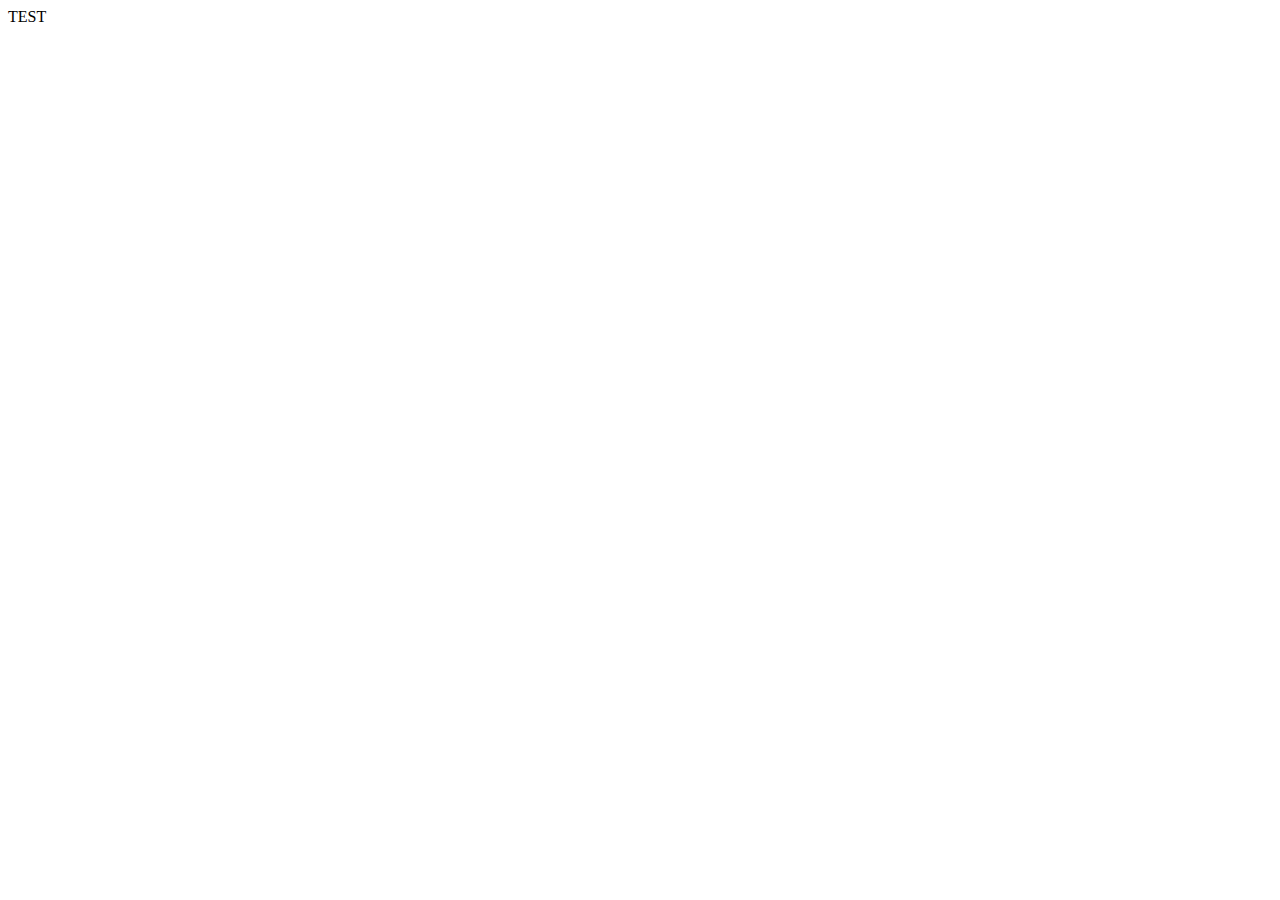
==== index.html @ b6602bdd "update" ====
<!DOCTYPE html>
<html lang="fr">
<head>
	<meta charset="UTF-8">
	<meta http-equiv="X-UA-Compatible" content="IE=edge">
	<meta name="viewport" content="width=device-width, initial-scale=1.0">
	<title>MP2I - FSM</title>
</head>
<body>
	TEST
</body>
</html>
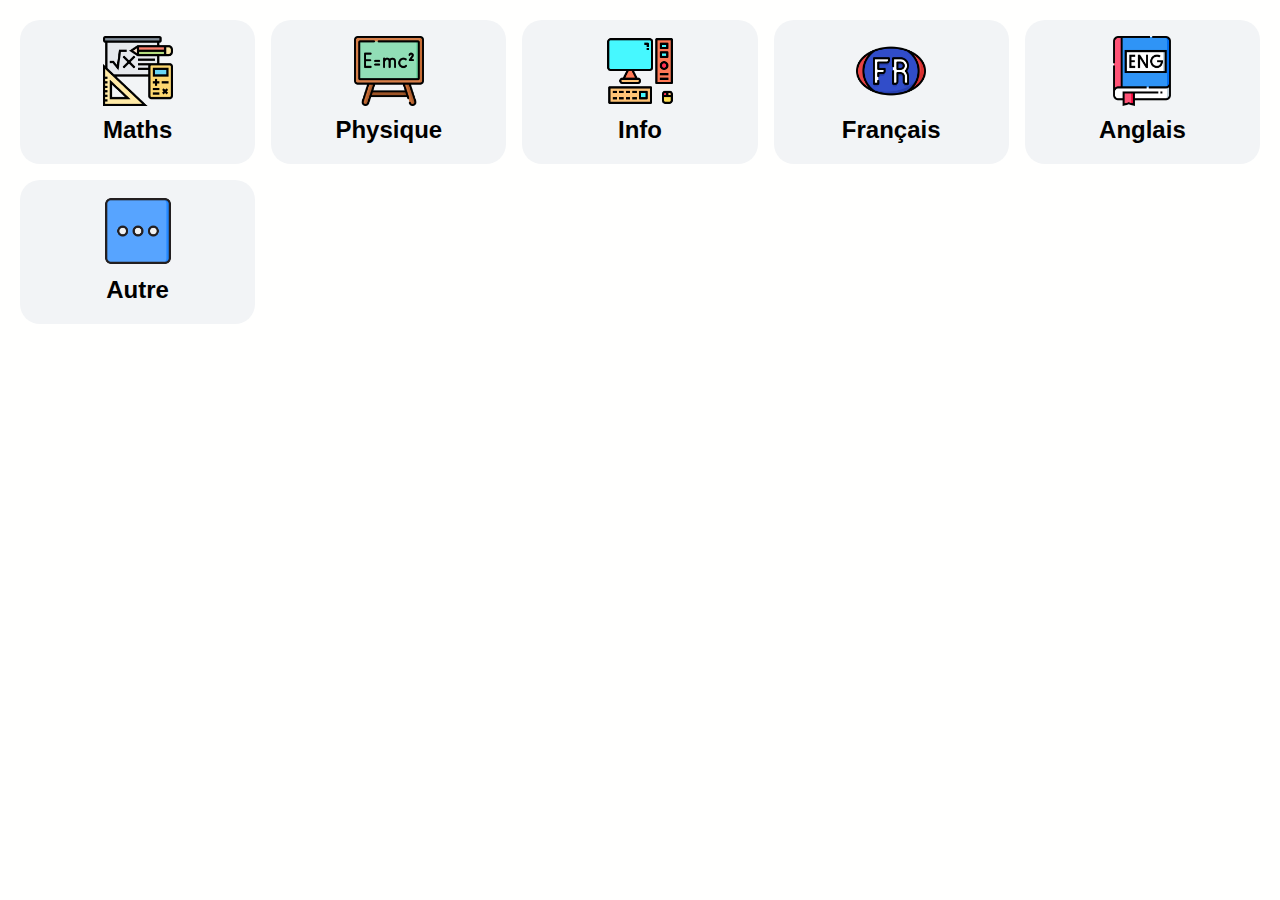
==== commit bac0a24a: "update" ====
--- a/index.html
+++ b/index.html
@@ -5,8 +5,55 @@
 	<meta http-equiv="X-UA-Compatible" content="IE=edge">
 	<meta name="viewport" content="width=device-width, initial-scale=1.0">
 	<title>MP2I - FSM</title>
+
+	<!-- CSS -->
+	<link rel="stylesheet" href="./css/index.css">
+
+	<link rel="icon" type="image/x-icon" href="./assets/img/icon.png">
 </head>
 <body>
-	TEST
+	
+	<div class="rows">
+
+		<div class="item">
+			<a href="./maths.html">
+				<img class="icon" src="./assets/img/maths.png" />
+				<p class="title">Maths</p>
+			</a>
+		</div>
+		<div class="item">
+			<a href="./physique.html">
+				<img class="icon" src="./assets/img/physics.png" />
+				<p class="title">Physique</p>
+			</a>
+		</div>
+		<div class="item">
+			<a href="./info.html">
+				<img class="icon" src="./assets/img/info.png" />
+				<p class="title">Info</p>
+			</a>
+		</div>
+		<div class="item">
+			<a href="./francais.html">
+				<img class="icon" src="./assets/img/fr.png" />
+				<p class="title">Français</p>
+			</a>
+		</div>
+		<div class="item">
+			<a href="./anglais.html">
+				<img class="icon" src="./assets/img/eng.png" />
+				<p class="title">Anglais</p>
+			</a>
+		</div>
+		<div class="item">
+			<a href="./autre.html">
+				<img class="icon" src="./assets/img/other.png" />
+				<p class="title">Autre</p>
+			</a>
+		</div>
+		
+
+	</div>
+
 </body>
 </html>--- a/css/index.css
+++ b/css/index.css
@@ -0,0 +1,67 @@
+body {
+  top: 0;
+  margin: 20px 20px;
+  background-color: #fffffe;
+  font-family: Arial, sans-serif;
+}
+body .rows {
+  max-width: 100%;
+  display: grid;
+  grid-gap: 1rem;
+}
+body .rows .item {
+  background-color: #f2f4f6;
+  border-radius: 20px;
+  display: flex;
+  flex-direction: column;
+  align-items: center;
+  color: #00214d;
+  padding: 1rem;
+  height: 7rem;
+}
+body .rows .item a {
+  width: 100%;
+  text-decoration: none;
+  display: flex;
+  flex-direction: column;
+  align-items: center;
+}
+body .rows .item:hover {
+  cursor: pointer;
+  background-color: #e6e8ea;
+  transition: all 0.2s ease-in-out;
+}
+body .rows .item .icon {
+  width: 70px;
+}
+body .rows .item .title {
+  font-size: 1.5rem;
+  font-weight: 600;
+  color: #000000;
+  margin: 10px 0;
+}
+@media (max-width: 500px) {
+  body .rows {
+    grid-template-columns: repeat(1, 1fr);
+  }
+}
+@media (min-width: 300px) {
+  body .rows {
+    grid-template-columns: repeat(2, 1fr);
+  }
+}
+@media (min-width: 500px) {
+  body .rows {
+    grid-template-columns: repeat(3, 1fr);
+  }
+}
+@media (min-width: 700px) {
+  body .rows {
+    grid-template-columns: repeat(4, 1fr);
+  }
+}
+@media (min-width: 900px) {
+  body .rows {
+    grid-template-columns: repeat(5, 1fr);
+  }
+}/*# sourceMappingURL=index.css.map */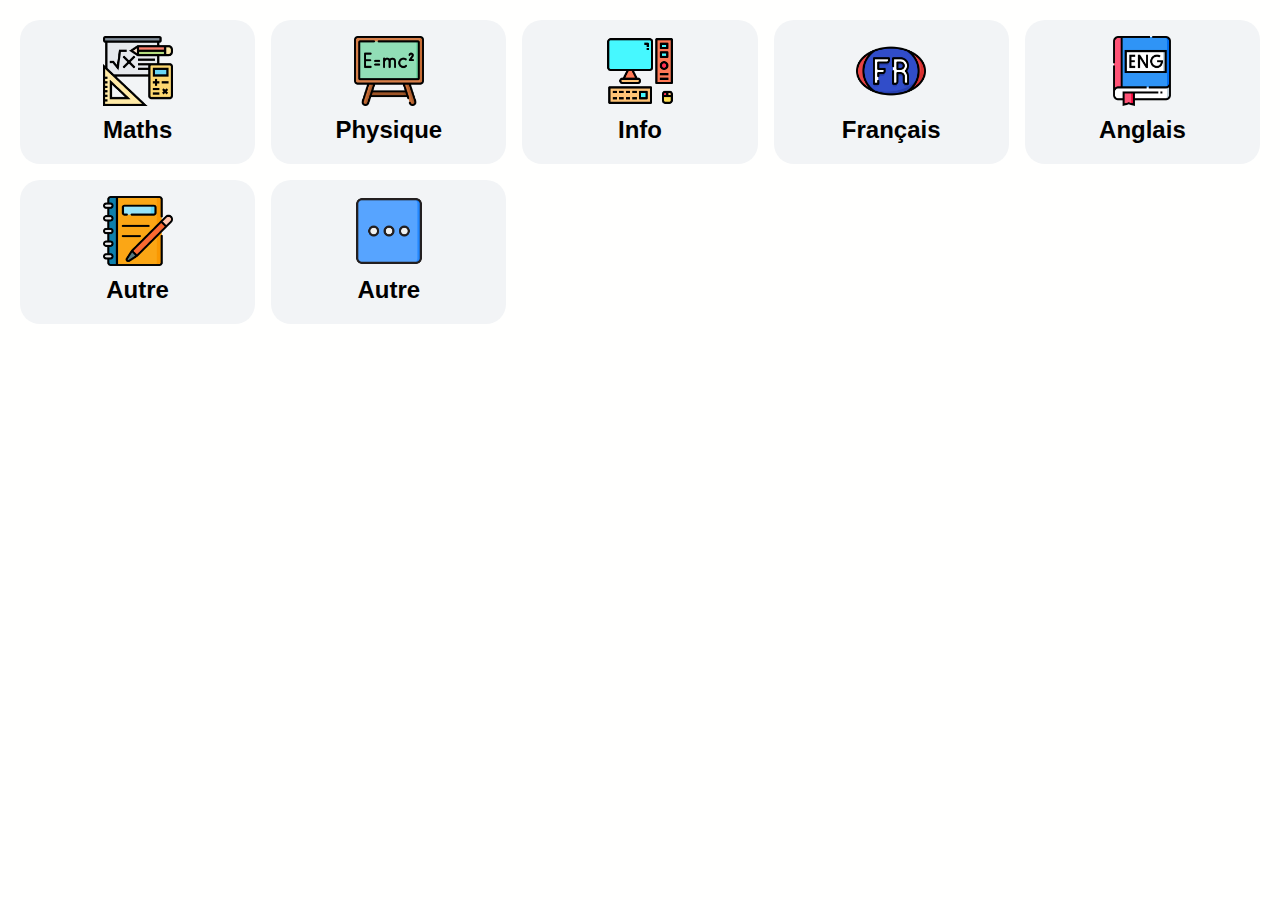
==== commit 12f8274d: "add mystudylife + franceioi" ====
--- a/index.html
+++ b/index.html
@@ -46,6 +46,12 @@
 			</a>
 		</div>
 		<div class="item">
+			<a href="https://app.mystudylife.com/dashboard">
+				<img class="icon" src="./assets/img/notebook.png" />
+				<p class="title">Autre</p>
+			</a>
+		</div>
+		<div class="item">
 			<a href="./autre.html">
 				<img class="icon" src="./assets/img/other.png" />
 				<p class="title">Autre</p>
--- a/css/index.css
+++ b/css/index.css
@@ -21,6 +21,7 @@
 }
 body .rows .item a {
   width: 100%;
+  height: 100%;
   text-decoration: none;
   display: flex;
   flex-direction: column;
@@ -39,6 +40,7 @@
   font-weight: 600;
   color: #000000;
   margin: 10px 0;
+  bottom: 0px;
 }
 @media (max-width: 500px) {
   body .rows {
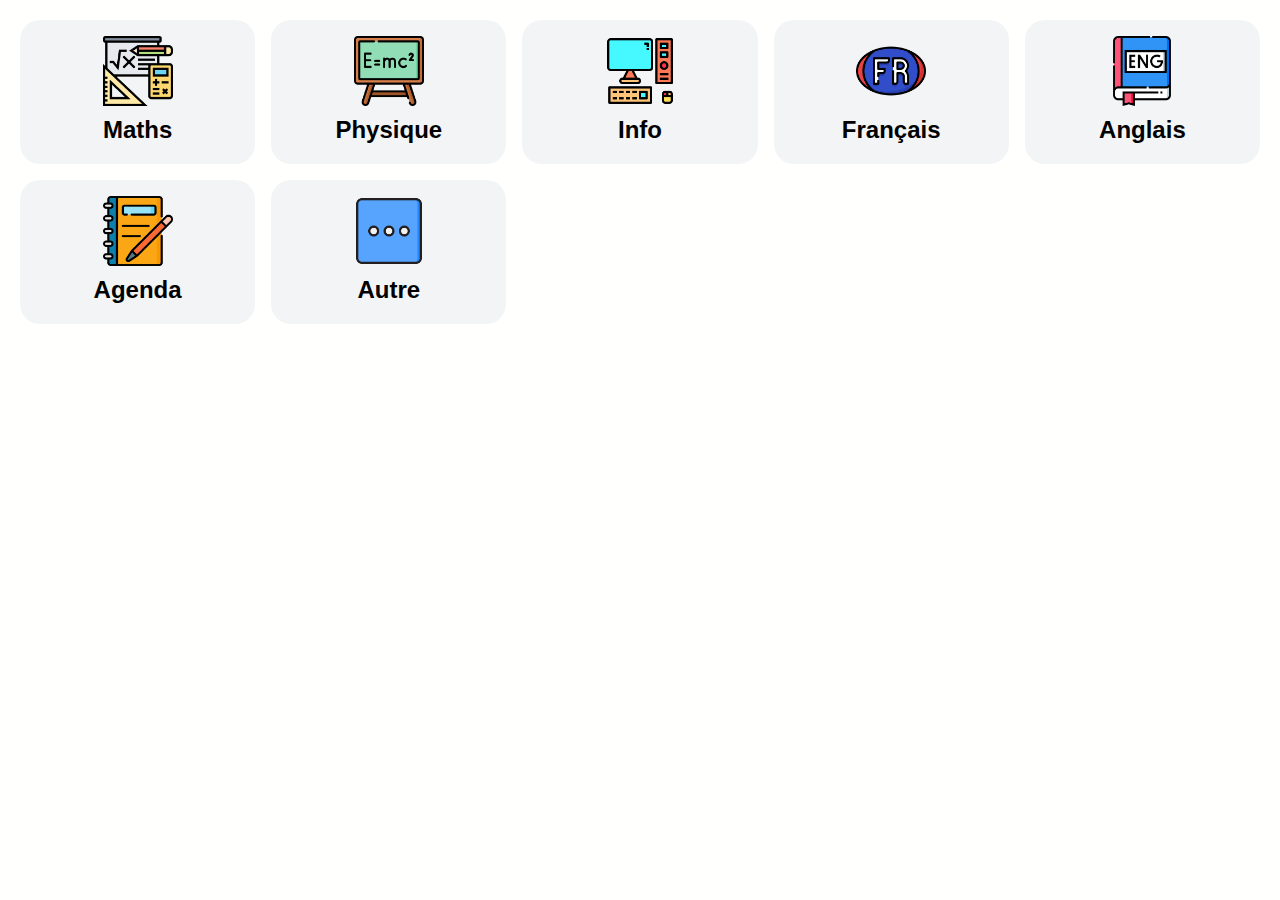
==== commit aad8938a: "Update index.html" ====
--- a/index.html
+++ b/index.html
@@ -48,7 +48,7 @@
 		<div class="item">
 			<a href="https://app.mystudylife.com/dashboard">
 				<img class="icon" src="./assets/img/notebook.png" />
-				<p class="title">Autre</p>
+				<p class="title">Agenda</p>
 			</a>
 		</div>
 		<div class="item">
